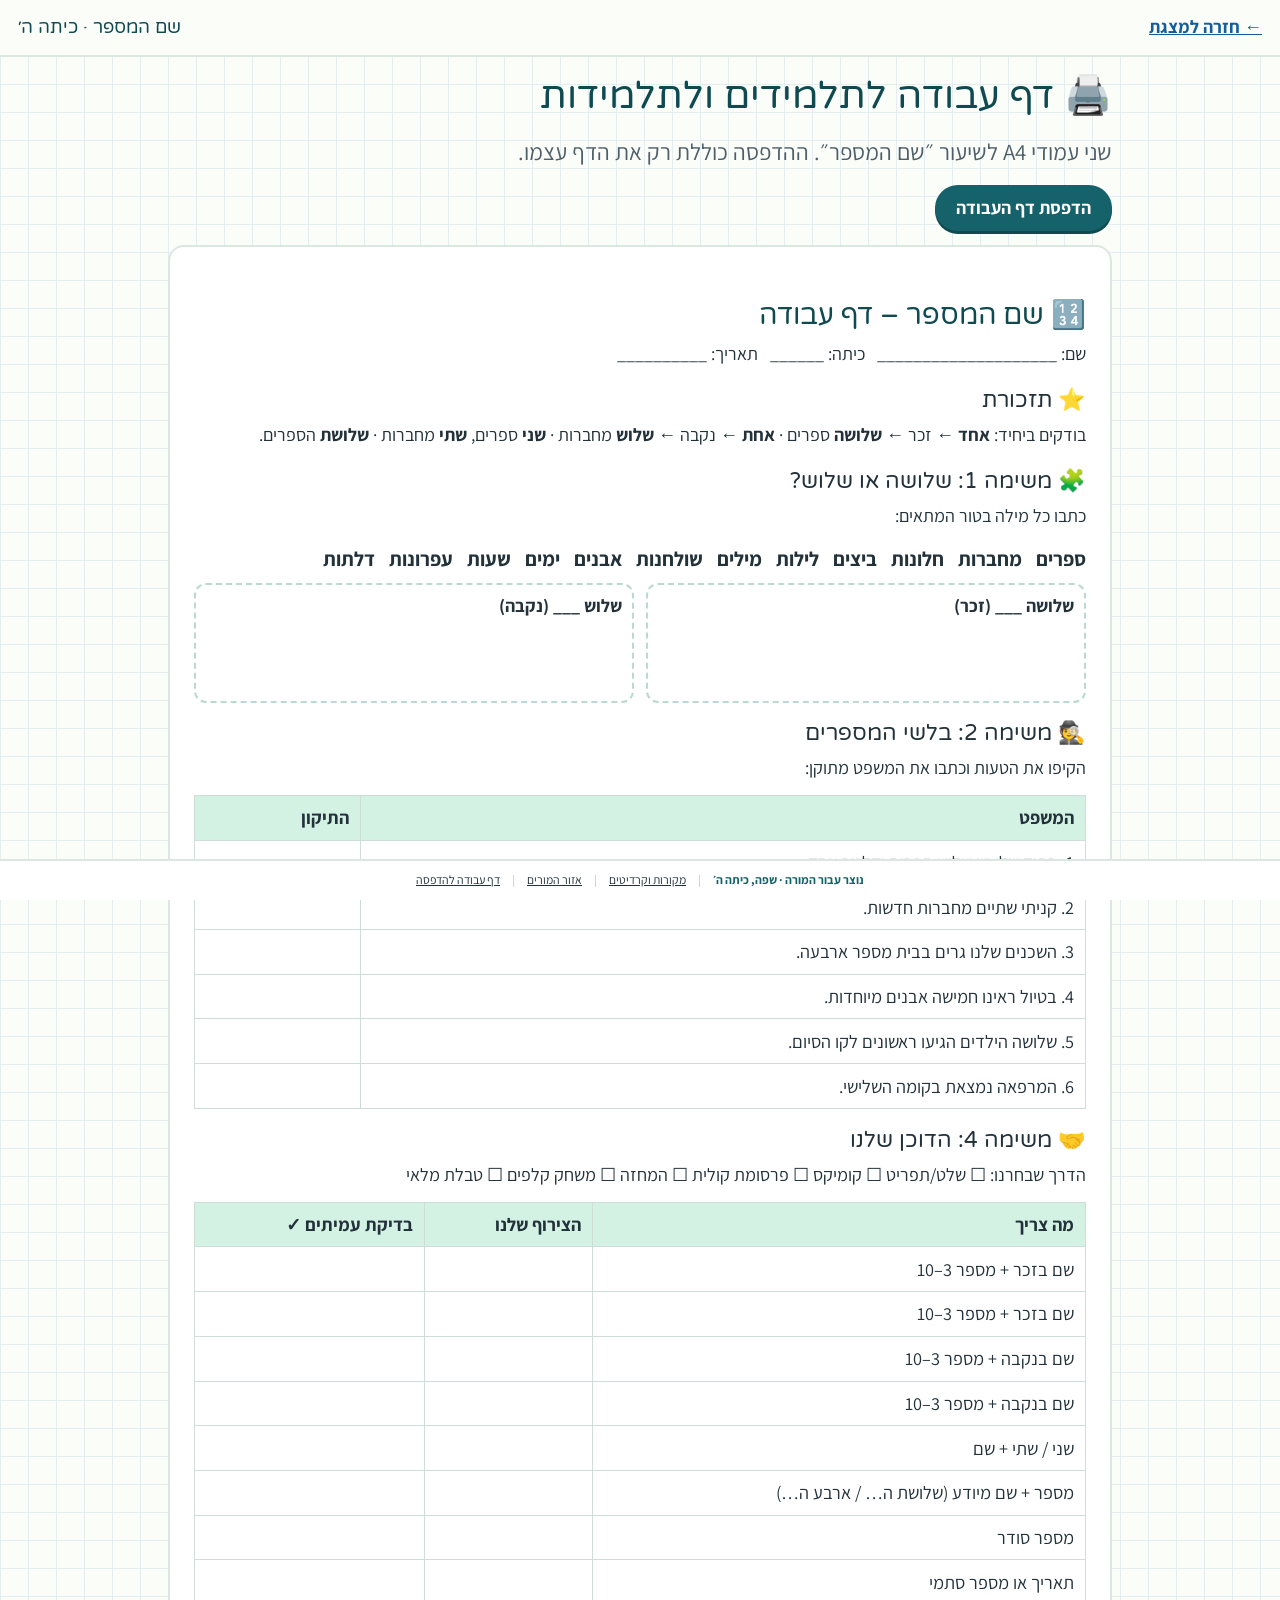
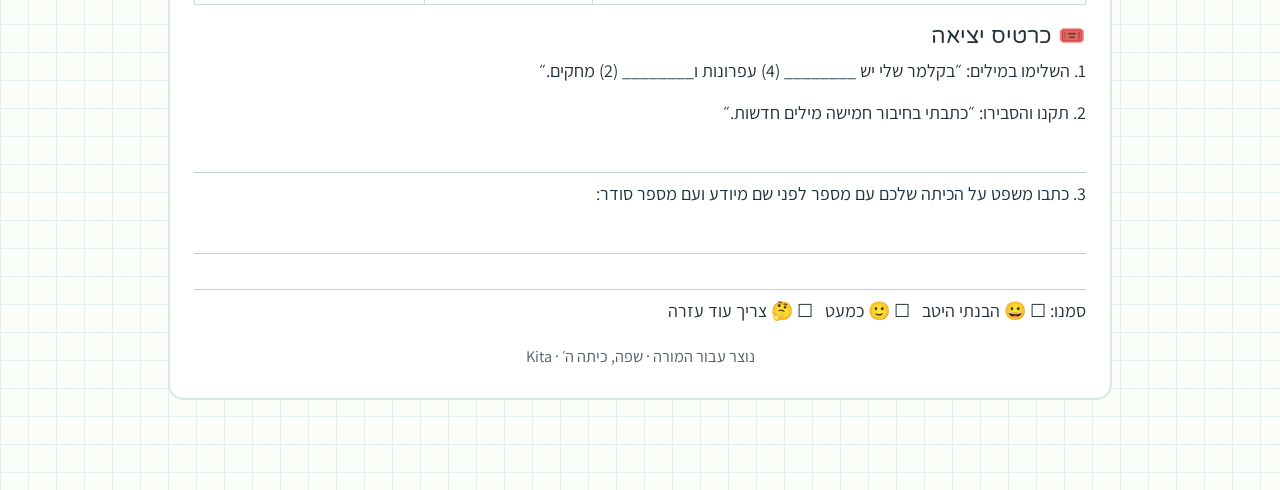
==== handout.html @ 16a3e5cc "Kita: grade 5 Hebrew language web presentation – שם המספר (16 slides, teacher area, handout)" ====
<!doctype html>
<html lang="he" dir="rtl"><head><meta charset="utf-8"><meta name="viewport" content="width=device-width,initial-scale=1">
<title>דף עבודה · שם המספר · כיתה ה׳</title><meta name="robots" content="index">
<link rel="preconnect" href="https://fonts.googleapis.com"><link rel="preconnect" href="https://fonts.gstatic.com" crossorigin>
<link href="https://fonts.googleapis.com/css2?family=Assistant:wght@400;600;700&family=Varela+Round&display=swap" rel="stylesheet">
<link rel="icon" href="assets/favicon.svg" type="image/svg+xml"><link rel="stylesheet" href="assets/deck.css"></head>
<body class="page handout"><a class="skip" href="#main">דילוג לתוכן</a>
<header class="page-head"><a class="back" href="index.html">← חזרה למצגת</a><span class="brand-t">שם המספר · כיתה ה׳</span></header>
<main id="main">
<div class="no-print"><h1>🖨️ דף עבודה לתלמידים ולתלמידות</h1><p class="lead">שני עמודי A4 לשיעור ״שם המספר״. ההדפסה כוללת רק את הדף עצמו.</p>
<button type="button" class="btn" onclick="window.print()">הדפסת דף העבודה</button></div>
<article class="sheet">
<header class="sh-head"><h2>🔢 שם המספר – דף עבודה</h2><p>שם: ____________________ &nbsp; כיתה: ______ &nbsp; תאריך: __________</p></header>
<section><h3>⭐ תזכורת</h3><p>בודקים ביחיד: <b>אחד</b> ← זכר ← <b>שלושה</b> ספרים · <b>אחת</b> ← נקבה ← <b>שלוש</b> מחברות · <b>שני</b> ספרים, <b>שתי</b> מחברות · <b>שלושת</b> הספרים.</p></section>
<section><h3>🧩 משימה 1: שלושה או שלוש?</h3><p>כתבו כל מילה בטור המתאים:</p>
<div class="wordbank"><span>ספרים</span><span>מחברות</span><span>חלונות</span><span>ביצים</span><span>לילות</span><span>מילים</span><span>שולחנות</span><span>אבנים</span><span>ימים</span><span>שעות</span><span>עפרונות</span><span>דלתות</span></div>
<div class="wsbins"><div><b>שלושה ___ (זכר)</b></div><div><b>שלוש ___ (נקבה)</b></div></div></section>
<section><h3>🕵️ משימה 2: בלשי המספרים</h3><p>הקיפו את הטעות וכתבו את המשפט מתוקן:</p>
<table class="ws"><thead><tr><th scope="col">המשפט</th><th scope="col">התיקון</th></tr></thead><tbody>
<tr><td>1. בתיק שלי יש שלוש ספרים וקלמר אחד.</td><td></td></tr><tr><td>2. קניתי שתיים מחברות חדשות.</td><td></td></tr><tr><td>3. השכנים שלנו גרים בבית מספר ארבעה.</td><td></td></tr><tr><td>4. בטיול ראינו חמישה אבנים מיוחדות.</td><td></td></tr><tr><td>5. שלושה הילדים הגיעו ראשונים לקו הסיום.</td><td></td></tr><tr><td>6. המרפאה נמצאת בקומה השלישי.</td><td></td></tr>
</tbody></table></section>
<section class="pb"><h3>🤝 משימה 4: הדוכן שלנו</h3><p>הדרך שבחרנו: ☐ שלט/תפריט ☐ קומיקס ☐ פרסומת קולית ☐ המחזה ☐ משחק קלפים ☐ טבלת מלאי</p>
<table class="ws"><thead><tr><th scope="col">מה צריך</th><th scope="col">הצירוף שלנו</th><th scope="col">בדיקת עמיתים ✓</th></tr></thead><tbody>
<tr><td>שם בזכר + מספר 3–10</td><td></td><td></td></tr><tr><td>שם בזכר + מספר 3–10</td><td></td><td></td></tr>
<tr><td>שם בנקבה + מספר 3–10</td><td></td><td></td></tr><tr><td>שם בנקבה + מספר 3–10</td><td></td><td></td></tr>
<tr><td>שני / שתי + שם</td><td></td><td></td></tr><tr><td>מספר + שם מיודע (שלושת ה… / ארבע ה…)</td><td></td><td></td></tr>
<tr><td>מספר סודר</td><td></td><td></td></tr><tr><td>תאריך או מספר סתמי</td><td></td><td></td></tr></tbody></table></section>
<section class="exit-card"><h3>🎟️ כרטיס יציאה</h3>
<p>1. השלימו במילים: ״בקלמר שלי יש ________ (4) עפרונות ו________ (2) מחקים.״</p>
<p>2. תקנו והסבירו: ״כתבתי בחיבור חמישה מילים חדשות.״</p><div class="lines"><p></p></div>
<p>3. כתבו משפט על הכיתה שלכם עם מספר לפני שם מיודע ועם מספר סודר:</p><div class="lines"><p></p><p></p></div>
<p>סמנו: ☐ 😀 הבנתי היטב &nbsp; ☐ 🙂 כמעט &nbsp; ☐ 🤔 צריך עוד עזרה</p></section>
<p class="sh-foot">נוצר עבור המורה · שפה, כיתה ה׳ · Kita</p>
</article></main>
<footer class="site-foot" role="contentinfo"><span class="made">נוצר עבור המורה · שפה, כיתה ה׳</span><span class="sep">|</span><a href="index.html#credits">מקורות וקרדיטים</a><span class="sep">|</span><a href="teacher.html">אזור המורים</a><span class="sep">|</span><a href="handout.html">דף עבודה להדפסה</a></footer>
</body></html>
---- assets/deck.css ----
/* Kita · שם המספר (כיתה ה׳) – "pastel notebook" web deck: graph-paper page, number tiles, mint/coral/lemon.
   Framework adapted from the Kita deck (navigation, notes gate 1010, footer). Fonts: Varela Round (headings) + Assistant (text). */
:root{--ink:#22313A;--ink2:#4F5F68;--deep:#16626A;--deep2:#0F4A50;--paper:#FBFDF9;--card:#FFFFFF;--line:#DCE7E1;--grid:#E4EEF0;
--coral:#FFD9CF;--lemon:#FFF3B0;--mint:#D3F2E4;--sky:#D6EBFA;--lilac:#E9E0FA;--rose:#FBDDE8;
--m:#CFE6FB;--mb:#3D7DB8;--mt:#1D4E7E;  /* masculine tint */
--f:#FBE0EA;--fb:#C25B84;--ft:#7C2C4E;  /* feminine tint */
--ok:#DDF5E8;--okb:#2F8A5F;--okt:#1B5A3C;--no:#FFE3E3;--nob:#C8545B;--not:#86262D;
--top:clamp(44px,6.2vh,64px);--navh:clamp(46px,6.4vh,64px);--foot:clamp(34px,4.6vh,46px);--r:18px}
html{font-size:clamp(15px,min(1.5vw,2.75vh),34px)}
*{box-sizing:border-box}
body{margin:0;color:var(--ink);font:400 1rem/1.55 "Assistant",Arial,sans-serif;background:
linear-gradient(var(--grid) 1px,transparent 1px) 0 0/28px 28px,linear-gradient(90deg,var(--grid) 1px,transparent 1px) 0 0/28px 28px,var(--paper)}
body.deck-page{height:100vh;height:100dvh;overflow:hidden}
h1,h2,h3,.brand span,.tag,.tile{font-family:"Varela Round","Assistant",sans-serif;font-weight:400;line-height:1.25}
h1{font-size:2.9rem;margin:.1em 0 .3em;color:var(--deep2)}h1 span{font-size:.6em;color:var(--ink2)}
h2{font-size:1.85rem;margin:0 0 .45em;color:var(--deep2)}h3{font-size:1.15rem;margin:.4em 0 .3em}
p{margin:.3em 0 .6em}a{color:#145E9C}b,strong{font-weight:700}
.skip{position:absolute;right:8px;top:-90px;background:#fff;padding:8px 12px;z-index:200;border-radius:8px}.skip:focus{top:8px}
:focus-visible{outline:3px solid #1E7CC0;outline-offset:3px;border-radius:8px}
.sr-only{position:absolute!important;width:1px;height:1px;overflow:hidden;clip:rect(0 0 0 0);white-space:nowrap}
[hidden]{display:none!important}
.small{font-size:.82rem;color:var(--ink2)}.muted{color:var(--ink2)}.center{text-align:center}
.c-coral{background:var(--coral)}.c-lemon{background:var(--lemon)}.c-mint{background:var(--mint)}.c-sky{background:var(--sky)}.c-lilac{background:var(--lilac)}.c-rose{background:var(--rose)}
mark{background:var(--lemon);color:inherit;border-radius:6px;padding:0 .12em;box-shadow:inset 0 -.25em 0 #FFD95A}
.m{color:var(--mt)}.f{color:var(--ft)}
.mtag,.ftag{display:inline-block;font-size:.72em;font-weight:700;border-radius:999px;padding:0 .55em;vertical-align:middle}
.mtag{background:var(--m);color:var(--mt)}.ftag{background:var(--f);color:var(--ft)}
/* top bar */
.topbar{position:fixed;top:0;right:0;left:0;height:var(--top);display:flex;align-items:center;gap:12px;padding:0 14px;z-index:60;background:rgba(251,253,249,.94);border-bottom:2px solid var(--line);font-size:clamp(13px,.72rem,22px)}
.brand{display:flex;align-items:center;gap:8px;white-space:nowrap}.brand svg{width:2.1em;height:2.1em}.brand span{font-size:1.05em;color:var(--deep2)}
.phase{padding:.25em .9em;border-radius:999px;background:var(--mint);font-weight:700;white-space:nowrap;overflow:hidden;text-overflow:ellipsis;min-width:0}
.tools{margin-inline-start:auto;display:flex;gap:8px;align-items:center}
.timer{display:flex;gap:4px}
.tbtn{font:inherit;font-weight:700;color:var(--ink);background:#fff;border:2px solid var(--line);border-radius:999px;padding:.3em .85em;cursor:pointer;min-height:36px;white-space:nowrap}
.tbtn:hover{border-color:#9CC9C0}.tbtn.sm{padding:.3em .6em}.tbtn.running{background:var(--mint);border-color:var(--okb)}.tbtn.done{background:var(--rose);border-color:var(--nob)}
.tbtn:disabled{opacity:.45;cursor:default}
/* deck + slides */
.deck{position:fixed;top:var(--top);bottom:calc(var(--navh) + var(--foot));right:0;left:0;outline:none}
.slide{position:absolute;inset:0;display:none;flex-direction:column;padding:2.2vh 4vw 1.6vh;overflow-y:auto;overflow-x:hidden}
.slide.active{display:flex;animation:fadein .35s ease}
.slide>:first-child{margin-top:auto}.slide>:last-child{margin-bottom:auto}
@keyframes fadein{from{opacity:0;transform:translateY(8px)}to{opacity:1;transform:none}}
.big{font-size:1.2rem}.lead{font-size:1.2rem;color:var(--ink2)}.kicker{font-weight:700;color:var(--ink2);margin:0}
.two{display:grid;grid-template-columns:1fr 1fr;gap:3vw;align-items:start}
.two.wide{grid-template-columns:1.25fr 1fr}
.btn{font:inherit;font-weight:700;color:#fff;background:var(--deep);border:2px solid var(--deep);border-radius:999px;padding:.32em 1.05em;cursor:pointer;min-height:44px;box-shadow:0 3px 0 var(--deep2)}
.btn:hover{filter:brightness(1.08)}.btn:active{transform:translateY(2px);box-shadow:0 1px 0 var(--deep2)}
.btn.ghost{background:#fff;color:var(--deep);box-shadow:0 3px 0 #BFDCD6}
.btn.sm{min-height:38px;padding:.2em .8em;font-size:.9rem}
.reveal-box{background:var(--ok);border:2px solid var(--okb);border-radius:var(--r);padding:.5em 1em;margin-top:.6em;font-size:1.05rem}
.callout{background:#fff;border:2px dashed #A9D3CA;border-radius:var(--r);padding:.5em 1em;margin:.7em 0 0}
.rule{background:var(--lemon);border:2px solid #EBCB4C;border-radius:var(--r);padding:.5em 1em;margin:.6em 0 0;font-size:1.08rem}
.tag{display:inline-block;align-self:flex-start;padding:.15em .9em;border-radius:999px;font-size:.9rem;margin:0 0 .4em;border:2px solid rgba(34,49,58,.12)}
/* title */
.title-wrap{display:grid;grid-template-columns:1.25fr .9fr;gap:3vw;align-items:center}
.title-art{width:100%;max-height:60vh}
.agenda{list-style:none;padding:0;margin:.6em 0;display:flex;flex-wrap:wrap;gap:.45em}
.agenda li{padding:.25em .9em;border-radius:999px;font-weight:700;border:2px solid rgba(34,49,58,.1)}
.hint{font-size:.8rem;color:var(--ink2)}
/* hook: fair sign */
.sign{background:#FFFDF2;border:4px solid #E7B95A;border-radius:22px;padding:.6em 1.2em;box-shadow:0 8px 0 #F1DDA8;position:relative;max-width:30em}
.sign h3{font-size:1.5rem;margin:.1em 0 .3em;color:#9A5B12}
.sign ol{margin:0;padding-inline-start:1.4em;font-size:1.3rem;line-height:1.7}
.sign .bad{text-decoration:wavy underline var(--nob);text-underline-offset:.25em}
.vote{display:flex;gap:.5em;flex-wrap:wrap;margin:.5em 0}
.vote span{background:#fff;border:2px solid var(--line);border-radius:14px;padding:.2em .8em;font-weight:700;font-size:1.1rem}
/* tiles (uses / rules) */
.tiles{display:grid;grid-template-columns:repeat(4,1fr);gap:1vw}.tiles.three{grid-template-columns:repeat(3,1fr)}.tiles.two-c{grid-template-columns:repeat(2,1fr)}
.tile-card{border-radius:var(--r);padding:.6em .9em;border:2px solid rgba(34,49,58,.08)}
.tile-card h3{margin:.1em 0 .25em;font-size:1.2rem}.tile-card p{margin:.2em 0;font-size:1rem}
.tile-card .ex{font-size:1.15rem;font-weight:700;background:#fff;border-radius:12px;padding:.15em .55em;display:inline-block;margin:.2em 0}
.tile-card .q{font-family:"Varela Round",sans-serif;font-size:1.5rem;color:var(--deep2)}
/* number table */
.ntable{width:100%;border-collapse:separate;border-spacing:0;background:#fff;border-radius:16px;overflow:hidden;border:2px solid var(--line);font-size:1.05rem}
.ntable th,.ntable td{padding:.18em .7em;border-bottom:1px solid var(--line);text-align:start}
.ntable thead th{font-family:"Varela Round",sans-serif;font-weight:400;font-size:1.1rem}
.ntable th.hm,.ntable td.hm{background:#F1F8FF}.ntable th.hf,.ntable td.hf{background:#FFF4F8}
.ntable thead th.hm{background:var(--m);color:var(--mt)}.ntable thead th.hf{background:var(--f);color:var(--ft)}
.ntable td.num{font-weight:700;color:var(--ink2);width:2.2em;text-align:center;font-variant-numeric:tabular-nums}
.ntable tr:last-child td{border-bottom:0}
.ntable.compact{font-size:.95rem}.ntable.compact th,.ntable.compact td{padding:.1em .6em}
.say{font:inherit;font-size:.8em;background:none;border:0;cursor:pointer;padding:0 .2em;opacity:.7;min-width:28px;min-height:28px}.say:hover{opacity:1}
/* flip cards (check the singular) */
.flips{display:grid;grid-template-columns:repeat(3,1fr);gap:.8vw}
.flip{font:inherit;text-align:center;background:#fff;border:2px solid var(--line);border-radius:var(--r);padding:.5em .6em;cursor:pointer;min-height:4.6em;color:var(--ink);display:flex;flex-direction:column;justify-content:center;gap:.15em}
.flip .w{font-family:"Varela Round",sans-serif;font-size:1.35rem}.flip .a{font-size:1rem}
.flip[aria-expanded="true"].is-m{background:#F1F8FF;border-color:var(--mb)}.flip[aria-expanded="true"].is-f{background:#FFF4F8;border-color:var(--fb)}
/* sorting task */
.sort-bank{display:flex;flex-wrap:wrap;gap:.45em;min-height:3em;padding:.5em;background:#fff;border:2px dashed #B9D9D2;border-radius:var(--r);margin:.3em 0 .6em}
.card{font:inherit;font-weight:700;font-size:1.15rem;background:#fff;border:2px solid #C9DCD6;border-radius:12px;padding:.2em .8em;cursor:grab;min-height:44px;color:var(--ink);touch-action:none;user-select:none}
.card[aria-pressed="true"]{background:var(--lemon);border-color:#D9B437;box-shadow:0 0 0 3px #FFE58A}
.card.right{background:var(--ok);border-color:var(--okb);color:var(--okt)}.card.wrong{background:var(--no);border-color:var(--nob);color:var(--not)}
.card.dragging{opacity:.5}
.bins{display:grid;grid-template-columns:1fr 1fr;gap:1.2vw}
.bin{border-radius:var(--r);padding:.4em .7em .7em;min-height:7.5em;border:3px solid transparent;cursor:pointer}
.bin.bm{background:#EEF6FF;border-color:#B5D3F0}.bin.bf{background:#FFF1F6;border-color:#F0C0D3}
.bin.over{outline:4px solid #1E7CC0;outline-offset:2px}
.bin h3{margin:.05em 0 .3em;font-size:1.35rem}.bin .drop{display:flex;flex-wrap:wrap;gap:.4em}
.task-bar{display:flex;gap:.6em;align-items:center;flex-wrap:wrap;margin-top:.6em}
.score{font-weight:700;font-size:1.05rem}
/* error hunt */
.hunt{display:grid;grid-template-columns:1fr 1fr;gap:.6em 1.2vw}
.sent{background:#fff;border:2px solid var(--line);border-radius:16px;padding:.35em .8em}
.sent .lvl{font-size:.72rem;font-weight:700;color:var(--ink2)}
.sent p{margin:.1em 0;font-size:1.12rem;line-height:1.9}
.wd{font:inherit;background:none;border:0;border-bottom:2px dotted #B9C9CF;padding:0 .08em;margin:0;cursor:pointer;color:inherit;line-height:1.3}
.wd:hover{background:#F2F8F6}
.wd.hit{background:var(--no);border-bottom-color:var(--nob);text-decoration:line-through;text-decoration-color:var(--nob)}
.wd.miss{animation:shake .35s}
@keyframes shake{25%{transform:translateX(3px)}75%{transform:translateX(-3px)}}
.fix{display:block;margin:.15em 0 0;font-size:1rem;color:var(--okt);background:var(--ok);border-radius:10px;padding:.1em .55em}
.fix b{font-size:1.08rem}
.sent.done{border-color:var(--okb)}
.miss-note{font-size:.9rem;color:var(--not)}
/* quiz */
.quiz{background:#fff;border:2px solid var(--line);border-radius:var(--r);padding:.6em 1em;max-width:58em}
.quiz .lvl{font-size:.75rem;font-weight:700;color:var(--ink2);background:var(--mint);border-radius:999px;padding:.05em .7em;display:inline-block}
.quiz .q{font-size:1.28rem;font-weight:700;margin:.25em 0 .45em}
.opts{display:grid;grid-template-columns:1fr 1fr;gap:.5em}
.opt{font:inherit;font-size:1.1rem;text-align:start;background:#F7FBFA;border:2px solid #CFE3DD;border-radius:14px;padding:.4em .7em;cursor:pointer;color:var(--ink);display:flex;gap:.5em;align-items:center;min-height:48px}
.opt:hover{border-color:#8FC3B7}.opt.right{background:var(--ok);border-color:var(--okb);color:var(--okt)}.opt.wrong{background:var(--no);border-color:var(--nob);color:var(--not)}
.n{display:inline-grid;place-items:center;width:1.7em;height:1.7em;border-radius:50%;background:var(--lemon);font-weight:700;flex:none}
.explain{margin:.5em 0 0;font-size:1.05rem}
.quiz-nav{display:flex;align-items:center;gap:1em;justify-content:center;margin-top:.5em;flex-wrap:wrap}
/* pair task + choice board */
.mission{background:#fff;border:2px solid var(--line);border-radius:var(--r);padding:.4em 1em}
.checks{list-style:none;padding:0;margin:.2em 0;font-size:1.02rem}.checks li{margin:.15em 0}.checks li::before{content:"☐ ";color:var(--deep)}
.board{display:grid;grid-template-columns:repeat(3,1fr);gap:.7vw}
.way{border-radius:var(--r);padding:.35em .7em;border:2px solid rgba(34,49,58,.08)}.way b{font-size:1.02rem}.way p{margin:.1em 0;font-size:.86rem}
.crit{font-weight:700;color:var(--okt)}
/* summary + exit */
.rules{list-style:none;padding:0;margin:0;display:grid;grid-template-columns:1fr 1fr;gap:.6em 1.2vw;counter-reset:r}
.rules li{background:#fff;border:2px solid var(--line);border-radius:16px;padding:.4em .9em .4em .7em;font-size:1.08rem;counter-increment:r;display:flex;gap:.6em;align-items:flex-start}
.rules li::before{content:counter(r);display:inline-grid;place-items:center;flex:none;width:1.7em;height:1.7em;border-radius:10px;background:var(--mint);font-family:"Varela Round",sans-serif;color:var(--deep2)}
.exit{font-size:1.25rem;padding-inline-start:1.3em}.exit li{margin:.45em 0;background:#fff;border:2px solid var(--line);border-radius:16px;padding:.35em .8em}
.exit .lvl{font-size:.7em;font-weight:700;color:var(--ink2);background:var(--mint);border-radius:999px;padding:0 .6em;margin-inline-start:.4em}
.self{font-size:1.2rem;font-weight:700}
.src{padding-inline-start:1.1em;font-size:.92rem}.src li{margin:.3em 0}
.made-by{font-weight:700;color:var(--deep)}
/* bottom nav */
.deck-nav{position:fixed;right:0;left:0;bottom:var(--foot);height:var(--navh);display:flex;align-items:center;gap:12px;padding:0 14px;z-index:55;background:rgba(251,253,249,.95);border-top:2px solid var(--line);font-size:clamp(14px,.75rem,24px)}
.nbtn{font:inherit;font-weight:700;border-radius:999px;border:2px solid var(--deep);background:#fff;color:var(--deep);padding:.3em 1.1em;cursor:pointer;min-height:40px;min-width:44px}
.nbtn.primary{background:var(--deep);color:#fff}.nbtn:disabled{opacity:.35;cursor:default}
.progress{flex:1;height:10px;background:#E5EEEA;border-radius:999px;overflow:hidden}.progress i{display:block;height:100%;width:0;background:linear-gradient(90deg,#FFB8A3,#FFE07A,#9FE0C4,#9CCBF2);transition:width .3s;margin-inline-start:0}
.counter{font-weight:700;font-variant-numeric:tabular-nums;min-width:4.2em;text-align:center}
/* fixed footer (house standard) */
.site-foot{position:fixed;bottom:0;right:0;left:0;min-height:var(--foot);z-index:70;display:flex;flex-wrap:wrap;gap:4px 12px;align-items:center;justify-content:center;padding:4px 10px;background:#fff;border-top:2px solid var(--line);font-size:clamp(12px,.62rem,18px)}
.site-foot .made{font-weight:700;color:var(--deep)}.site-foot a{color:var(--ink)}.site-foot .sep{color:#A9C3BC}
/* teacher notes drawer */
.notes{position:fixed;left:12px;bottom:calc(var(--navh) + var(--foot) + 10px);width:min(520px,calc(100vw - 24px));max-height:52vh;z-index:80;background:#FFFEF7;border:3px solid var(--deep);border-radius:18px;box-shadow:0 10px 30px rgba(34,49,58,.25);display:flex;flex-direction:column;font-size:clamp(14px,.7rem,20px)}
.notes-head{display:flex;gap:8px;align-items:center;padding:.5em .8em;border-bottom:2px solid var(--line);background:var(--lemon);border-radius:15px 15px 0 0}
.notes-head span{flex:1;color:var(--ink2);font-size:.9em}
.notes-body{padding:.6em .9em;overflow-y:auto;line-height:1.55}.notes-body ul{padding-inline-start:1.1em;margin:.3em 0}.notes-body h4{margin:.5em 0 .1em}
dialog.gate{border:3px solid var(--deep);border-radius:20px;padding:1em 1.4em;max-width:min(420px,92vw);font-size:clamp(15px,.8rem,22px);color:var(--ink)}
dialog.gate::backdrop{background:rgba(15,40,50,.45)}.gate .row{display:flex;gap:.6em;margin-top:.6em}.gate .err{color:var(--not);font-weight:700}.gate h2{font-size:1.4rem}
.gate input{font:inherit;font-size:1.2rem;width:6em;padding:.2em .5em;border:2px solid #9CC9C0;border-radius:12px;background:#fff;color:var(--ink)}
/* responsive */
@media (max-width:900px),(max-aspect-ratio:1/1){
  html{font-size:16px}
  .slide{padding:14px 14px 18px}
  .slide>:first-child{margin-top:0}
  .two,.two.wide,.title-wrap{grid-template-columns:1fr}
  .tiles,.tiles.three{grid-template-columns:1fr 1fr}
  .board,.flips{grid-template-columns:1fr 1fr}.opts,.hunt,.rules{grid-template-columns:1fr}
  .title-art{max-height:30vh}h1{font-size:2.1rem}h2{font-size:1.45rem}
  .hide-sm{display:none}.phase{display:none}.brand span{display:none}
}
@media (max-width:520px){.board,.tiles,.tiles.two-c{grid-template-columns:1fr}.topbar{gap:6px;padding:0 8px}.tools{gap:4px}.tbtn{padding:.25em .55em}.bins{grid-template-columns:1fr}}
@media (prefers-reduced-motion:reduce){.slide.active{animation:none}.progress i{transition:none}.wd.miss{animation:none}}
@media print{.topbar,.deck-nav,.notes,.skip{display:none!important}}
/* ---------- regular pages: teacher area + handout ---------- */
body.page{font-size:18px;line-height:1.7;padding-bottom:calc(var(--foot) + 24px)}
.page-head{display:flex;justify-content:space-between;align-items:center;gap:12px;padding:12px 18px;border-bottom:2px solid var(--line);background:rgba(251,253,249,.94)}
.page-head .back{font-weight:700}.brand-t{font-family:"Varela Round",sans-serif;color:var(--deep2)}
body.page main{max-width:980px;margin:0 auto;padding:12px 18px 24px}
body.page h1{font-size:2rem}body.page h2{font-size:1.45rem;margin-top:1.2em}body.page h3{font-size:1.15rem}
.gate-inline{background:#fff;border:2px solid var(--line);border-radius:var(--r);padding:14px 18px;display:flex;flex-wrap:wrap;gap:10px;align-items:center}
.gate-inline input{font:inherit;font-size:1.1rem;width:7em;padding:.2em .5em;border:2px solid #9CC9C0;border-radius:12px}
.gate-inline .err{flex-basis:100%;margin:0;color:var(--not);font-weight:700}
body.page .row{display:flex;gap:10px;flex-wrap:wrap;margin:.5em 0}
.ttable,.ws{width:100%;border-collapse:collapse;background:#fff;margin:.4em 0 1em;font-size:.95rem}
.ttable th,.ttable td,.ws th,.ws td{border:1px solid #CFDDD8;padding:.35em .6em;text-align:start;vertical-align:top}
.ttable th,.ws th{background:var(--mint)}
.tnote{background:#fff;border:2px solid var(--line);border-radius:16px;padding:.4em 1em;margin:.7em 0}.tnote h3{margin:.3em 0}.tnote small{color:var(--ink2);font-weight:400}
body.presenter .page-head,body.presenter .lead,body.presenter h1{display:none}
body.presenter #teacher-content{font-size:1.15rem}
code{background:#EAF5F1;padding:0 .3em;border-radius:6px;direction:ltr;unicode-bidi:embed}
.sheet{background:#fff;border:2px solid var(--line);border-radius:16px;padding:18px 24px;margin-top:14px}
.sh-head h2{margin:0}.sheet h3{margin:.8em 0 .2em}
.ws td{height:2.2em}
.wsbins{display:grid;grid-template-columns:1fr 1fr;gap:12px}.wsbins div{border:2px dashed #B9D9D2;border-radius:12px;min-height:120px;padding:6px 10px}
.wordbank{display:flex;flex-wrap:wrap;gap:6px 14px;font-weight:700;font-size:1.05rem;margin:.3em 0}
.lines p{border-bottom:1px solid #BFCFCA;min-height:1.9em;margin:.1em 0}
.sh-foot{text-align:center;color:var(--ink2);font-size:.85rem;margin-top:1em}
@media print{
  body.page{background:#fff;padding:0;font-size:12.5pt;line-height:1.45}
  .page-head,.site-foot,.no-print,.skip{display:none!important}
  body.page main{max-width:none;padding:0}
  .sheet{border:0;padding:0;margin:0}
  .pb{break-before:page}
  .ws th{background:#E3F4EC!important;-webkit-print-color-adjust:exact;print-color-adjust:exact}
  .tnote{break-inside:avoid}
  @page{size:A4;margin:14mm}
}
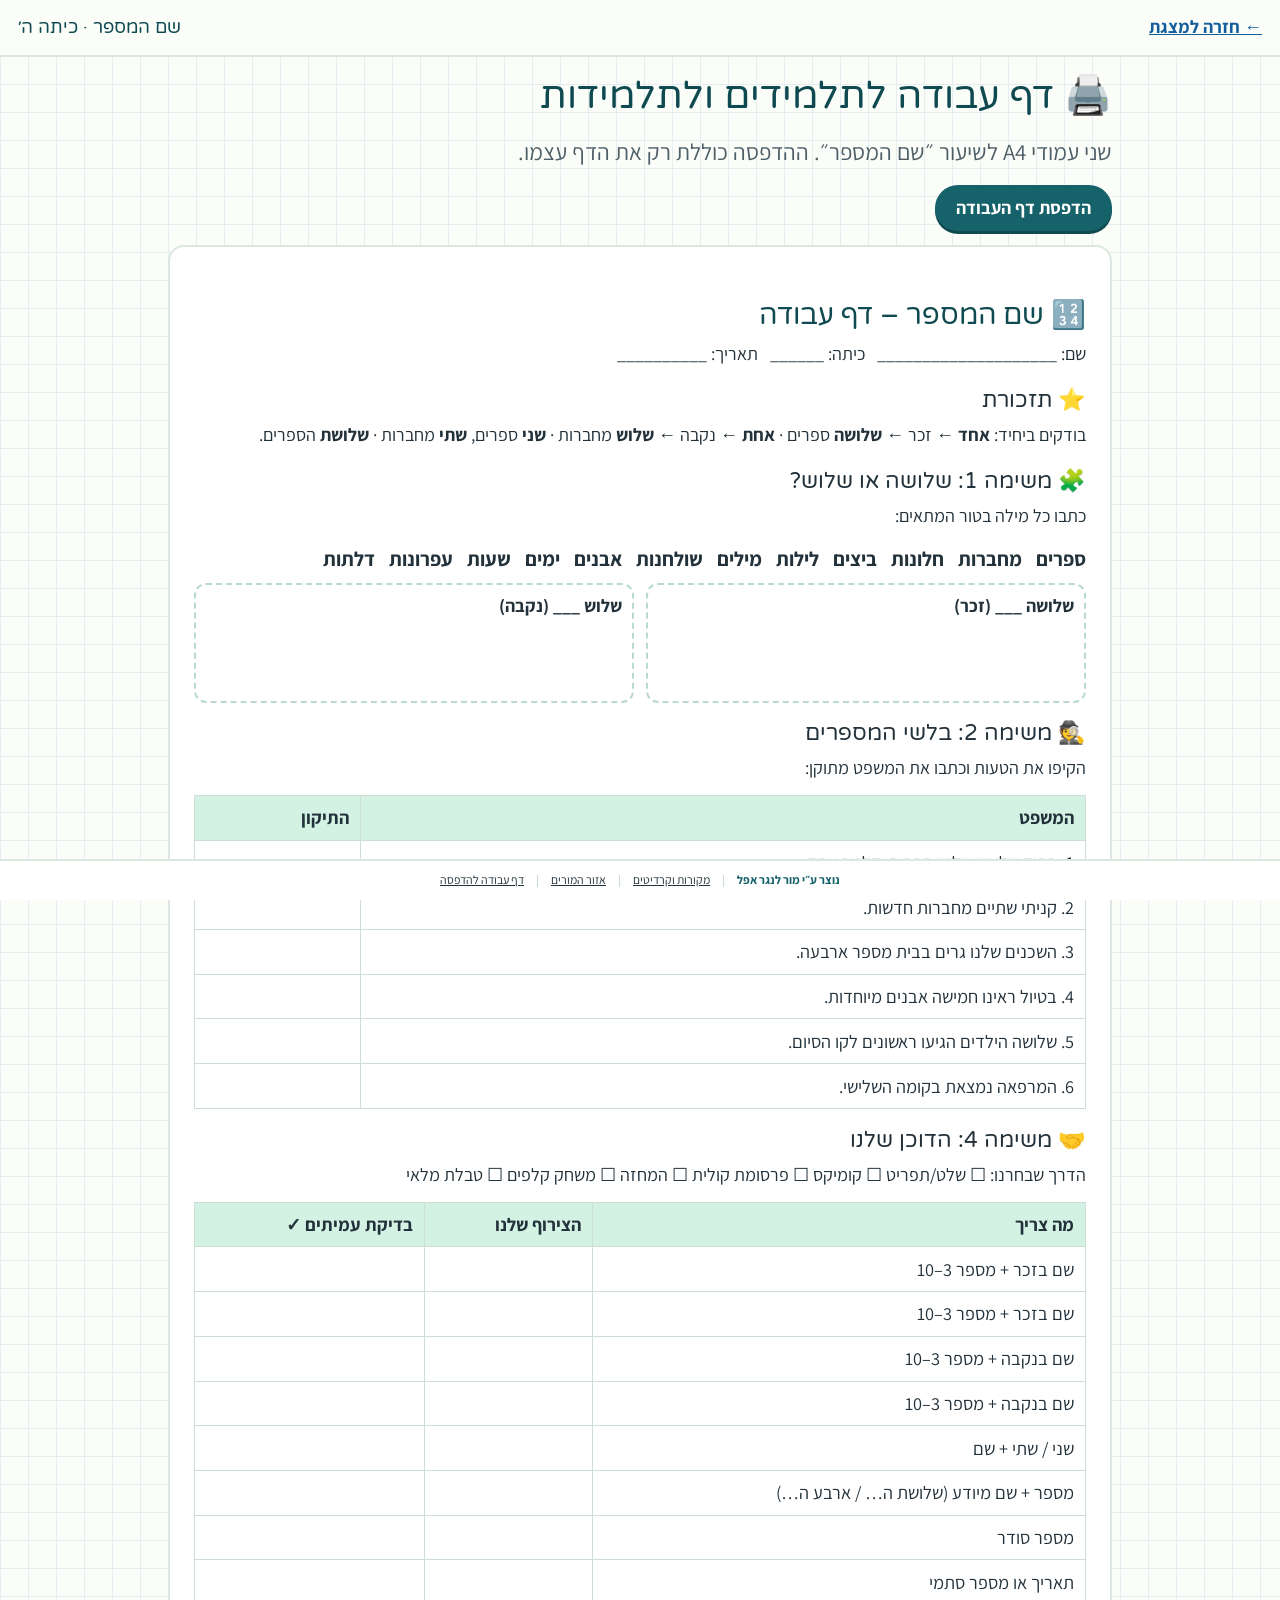
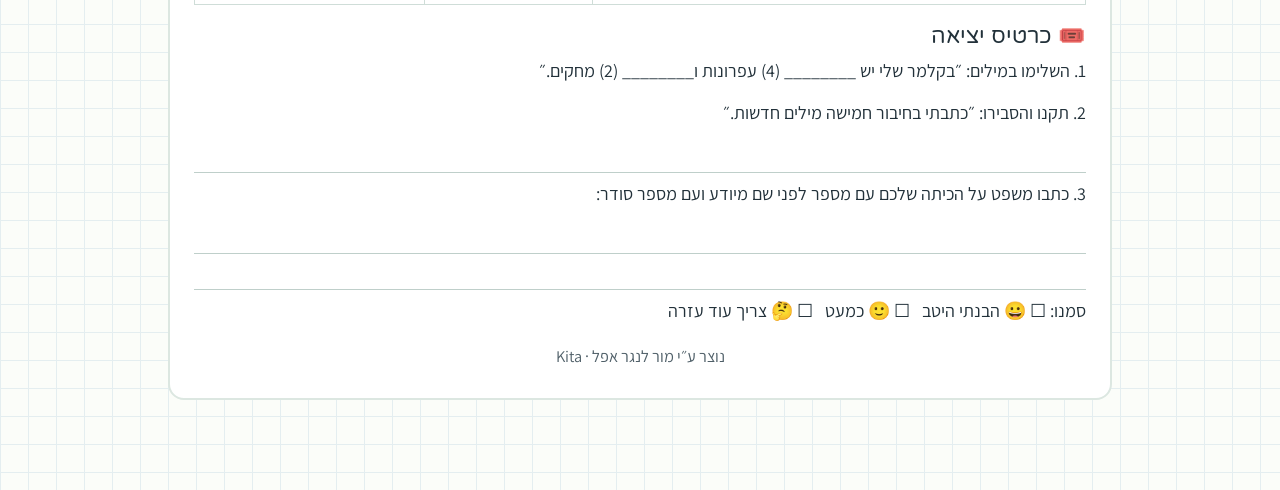
==== commit bdd29a55: "Credit: נוצר ע״י מור לנגר אפל · printable station cards for the 4 tasks (stations.html), linked from" ====
--- a/handout.html
+++ b/handout.html
@@ -30,7 +30,7 @@
 <p>2. תקנו והסבירו: ״כתבתי בחיבור חמישה מילים חדשות.״</p><div class="lines"><p></p></div>
 <p>3. כתבו משפט על הכיתה שלכם עם מספר לפני שם מיודע ועם מספר סודר:</p><div class="lines"><p></p><p></p></div>
 <p>סמנו: ☐ 😀 הבנתי היטב &nbsp; ☐ 🙂 כמעט &nbsp; ☐ 🤔 צריך עוד עזרה</p></section>
-<p class="sh-foot">נוצר עבור המורה · שפה, כיתה ה׳ · Kita</p>
+<p class="sh-foot">נוצר ע״י מור לנגר אפל · Kita</p>
 </article></main>
-<footer class="site-foot" role="contentinfo"><span class="made">נוצר עבור המורה · שפה, כיתה ה׳</span><span class="sep">|</span><a href="index.html#credits">מקורות וקרדיטים</a><span class="sep">|</span><a href="teacher.html">אזור המורים</a><span class="sep">|</span><a href="handout.html">דף עבודה להדפסה</a></footer>
+<footer class="site-foot" role="contentinfo"><span class="made">נוצר ע״י מור לנגר אפל</span><span class="sep">|</span><a href="index.html#credits">מקורות וקרדיטים</a><span class="sep">|</span><a href="teacher.html">אזור המורים</a><span class="sep">|</span><a href="handout.html">דף עבודה להדפסה</a></footer>
 </body></html>
--- a/assets/deck.css
+++ b/assets/deck.css
@@ -202,3 +202,39 @@
   .tnote{break-inside:avoid}
   @page{size:A4;margin:14mm}
 }
+/* ---------- stations: printable task cards (teacher area) ---------- */
+.callout-box{background:#fff;border:2px solid var(--line);border-radius:16px;padding:.3em 1.1em .6em;margin:.8em 0}
+.callout-box h2{margin-top:.4em}
+.spanel{border:2px solid var(--line);border-radius:14px;background:#fff;margin:.6em 0;padding:.4em 1em;display:flex;flex-wrap:wrap;gap:6px 18px}
+.spanel legend{font-weight:700;padding:0 .3em}.spanel label{cursor:pointer}
+.scards{display:flex;flex-direction:column;gap:18px;margin-top:14px}
+.scard{background:#fff;border:2px solid var(--line);border-radius:16px;padding:16px 22px}
+.sc-head{display:flex;flex-wrap:wrap;align-items:baseline;gap:4px 14px;border-bottom:2px dashed #B9D9D2;padding-bottom:.3em;margin-bottom:.5em}
+.sc-head h2{margin:0;font-size:1.35rem}.sc-n{background:var(--mint);border-radius:999px;padding:.05em .7em;font-weight:700}
+.sc-meta{margin:0;color:var(--ink2);font-size:.92rem;flex-basis:100%}
+.sc-steps{margin:.3em 0}.sc-tip{background:var(--lemon);border-radius:12px;padding:.3em .8em;margin:.5em 0}
+.cutgrid{display:grid;grid-template-columns:repeat(4,1fr);gap:0;margin:.6em 0}
+.cut{border:1.5px dashed #8FA9A2;text-align:center;font-weight:700;font-size:1.15rem;padding:.55em .2em}
+.squiz{padding-inline-start:1.4em;margin:.3em 0}.squiz>li{margin:.35em 0;break-inside:avoid}
+.ql{display:inline-block;background:var(--sky);border-radius:8px;padding:0 .45em;font-size:.8rem;font-weight:700}
+.opts{list-style:none;padding:0;margin:.15em 0;display:grid;grid-template-columns:1fr 1fr;gap:2px 14px}
+.ob{display:inline-block;border:1.5px solid #8FA9A2;border-radius:999px;width:1.5em;text-align:center;font-weight:700;margin-inline-end:.2em}
+.sboard{display:grid;grid-template-columns:1fr 1fr;gap:8px;margin:.5em 0}
+.sboard div{border:2px solid var(--line);border-radius:12px;padding:.35em .7em;font-size:.95rem}.sboard b{display:block}.sboard i{display:block;font-style:normal;color:var(--okt);font-size:.88rem}
+.checks{list-style:none;padding:0}.rules-p li{margin:.4em 0;font-size:1.1rem}
+.akey{padding-inline-start:1.4em;margin:.2em 0}.akey li{margin:.15em 0}
+.scard.answers{background:#FBFDF9}
+.scard.dense{font-size:.96em}
+.swrap[hidden]{display:none!important}
+@media print{
+  body.stations .scards{display:block;margin:0}
+  .scard{border:0;border-radius:0;padding:0;margin:0}
+  body.stations:not(.flow) .swrap{break-after:page}
+  body.stations:not(.flow) .swrap:last-of-type{break-after:auto}
+  body.stations.flow .scard{border-top:1.5px dashed #8FA9A2;padding-top:6mm;margin-top:6mm}
+  .sc-head,.cutgrid,.wsbins,.sboard,.ws tr,.akey li,.rules-p li{break-inside:avoid}
+  .scard.dense{font-size:11pt;line-height:1.35}
+  .sc-n,.sc-tip,.ql,.sboard div{-webkit-print-color-adjust:exact;print-color-adjust:exact}
+  .cut{font-size:13pt;padding:5mm 1mm}
+}
+@media (max-width:560px){.cutgrid{grid-template-columns:repeat(3,1fr)}.opts,.sboard{grid-template-columns:1fr}}
